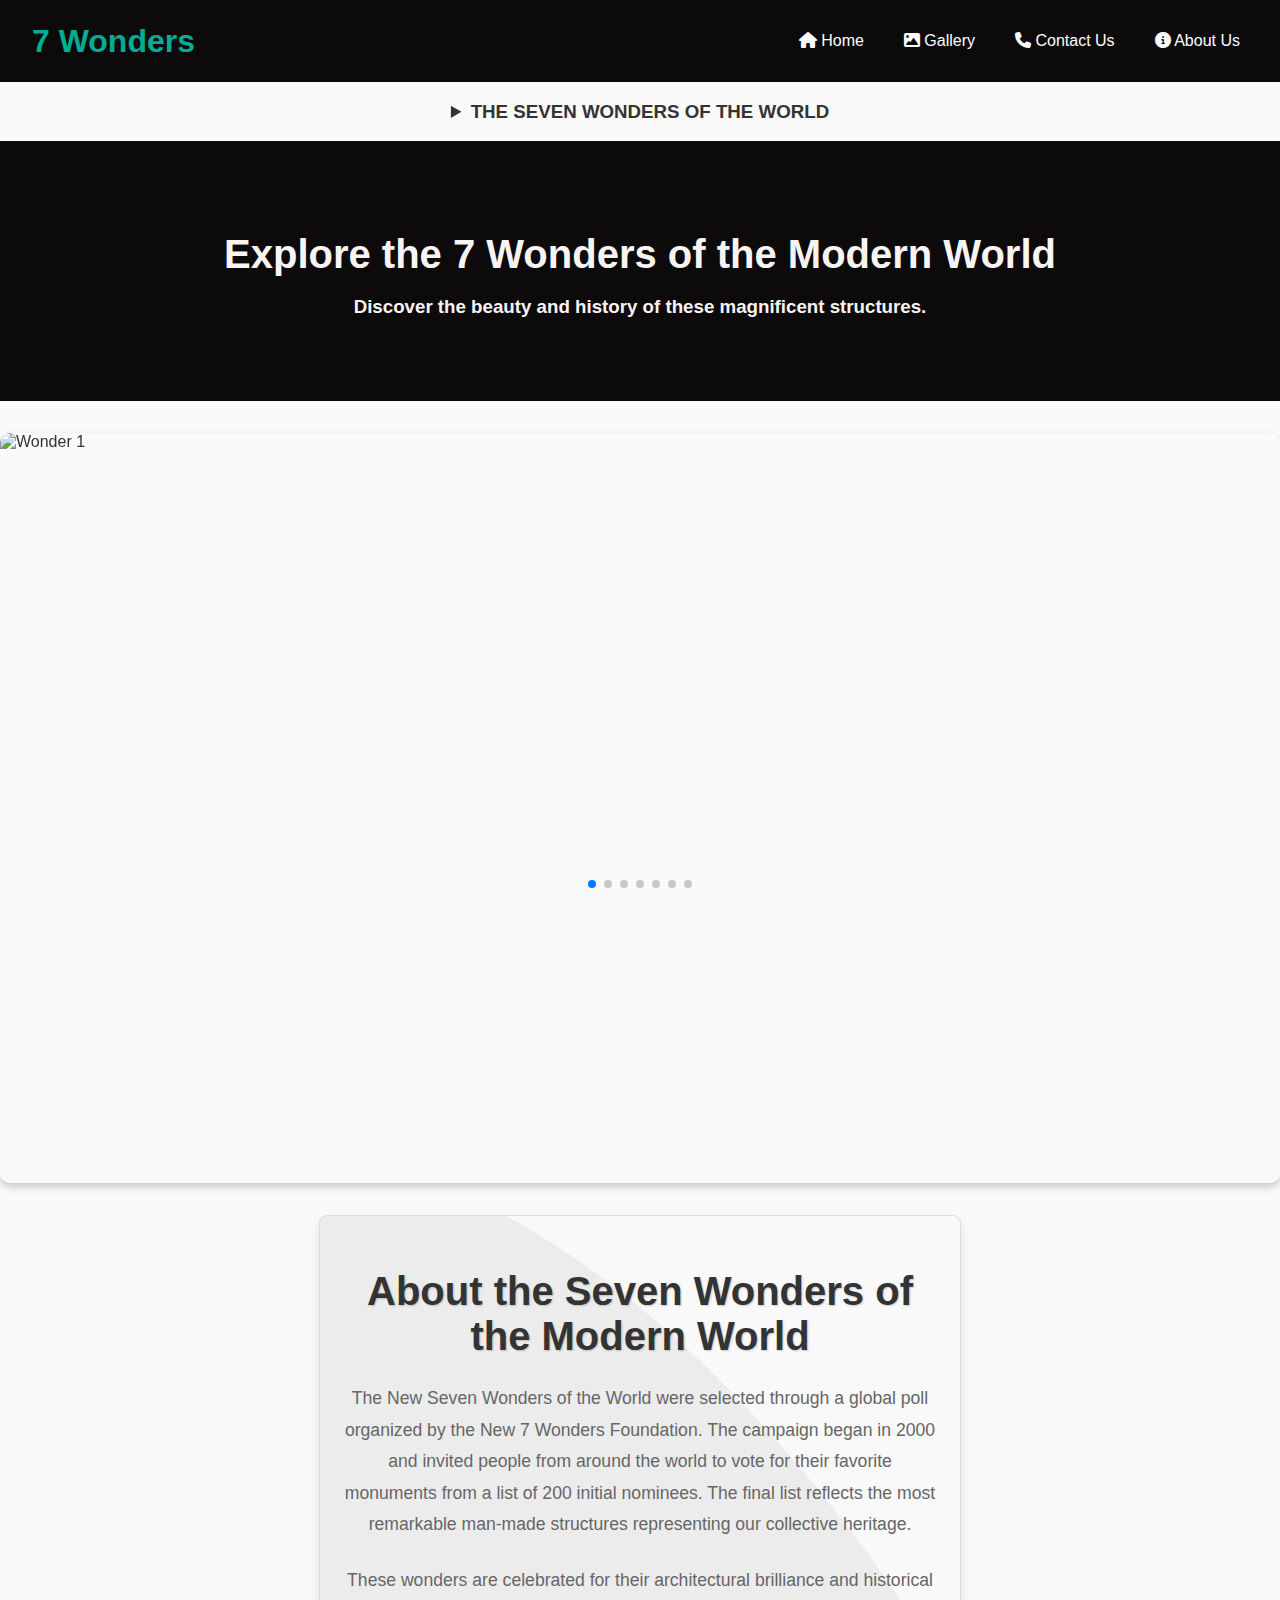
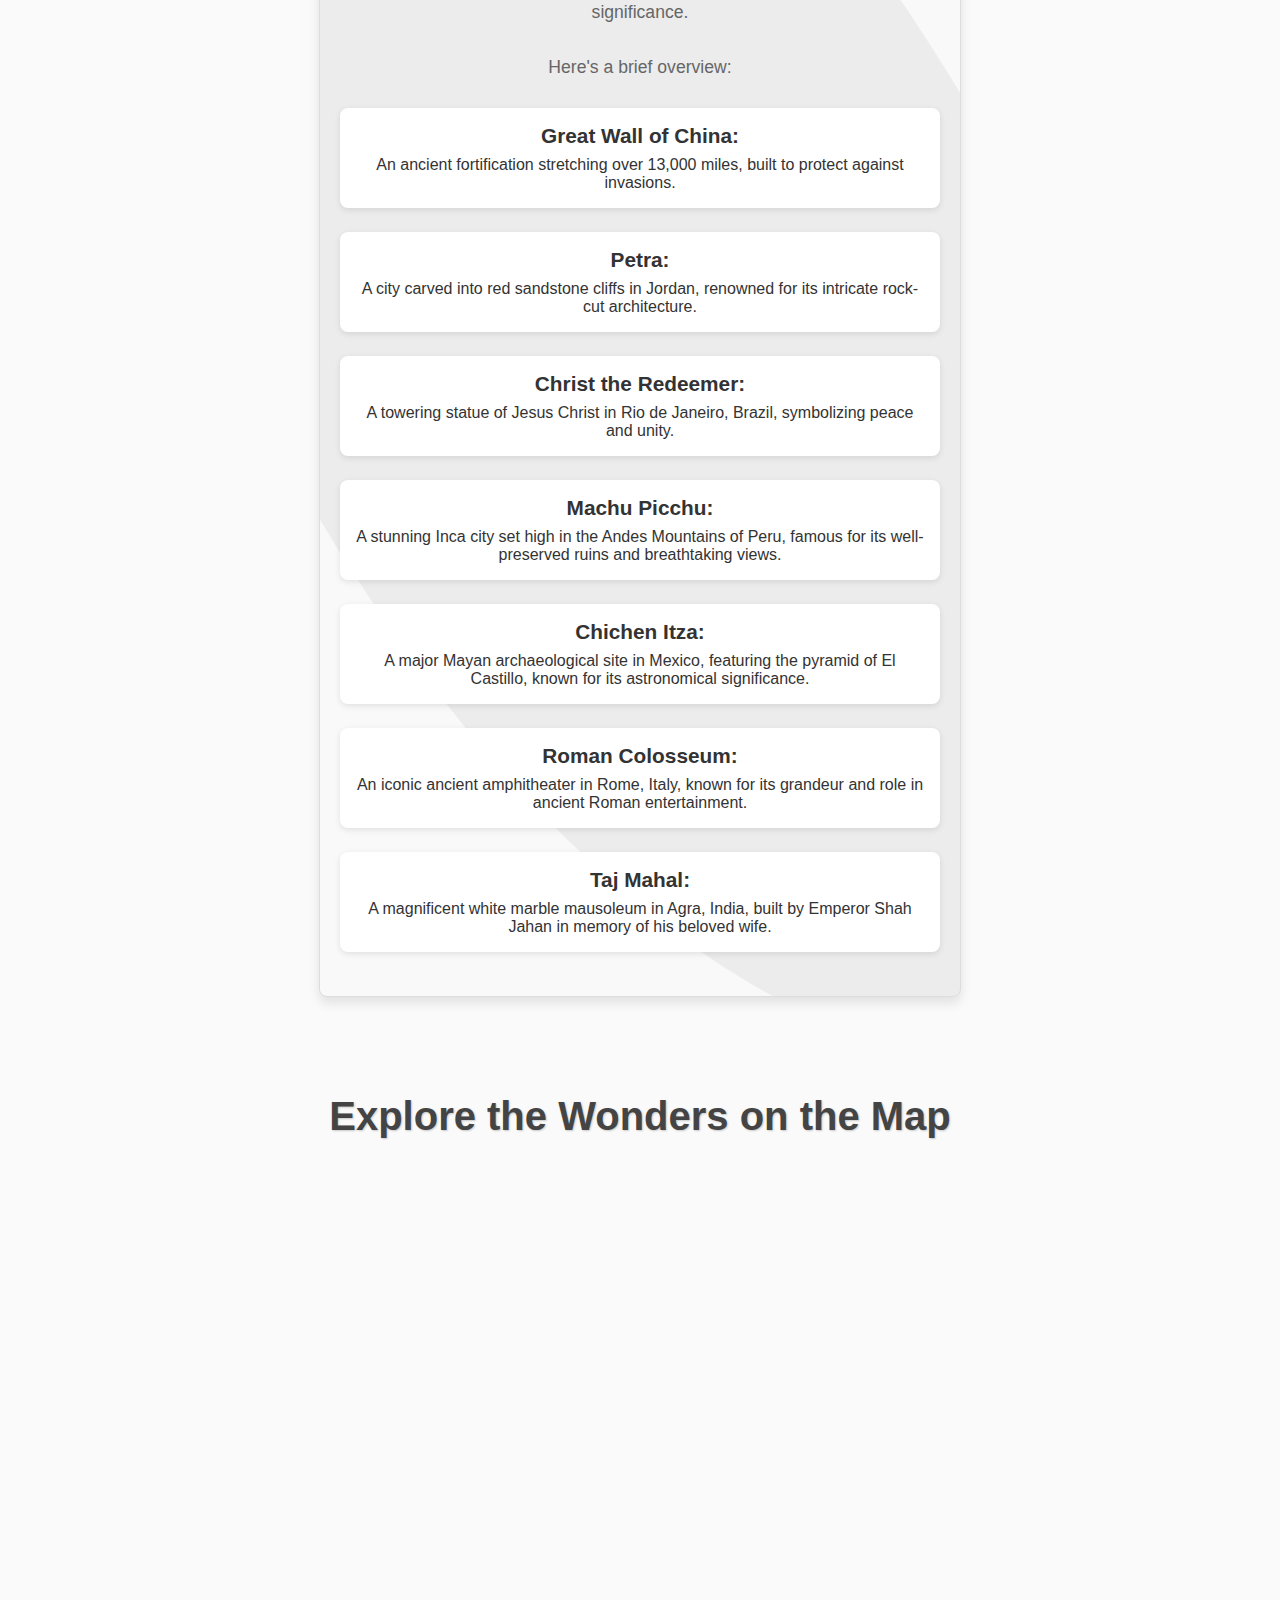
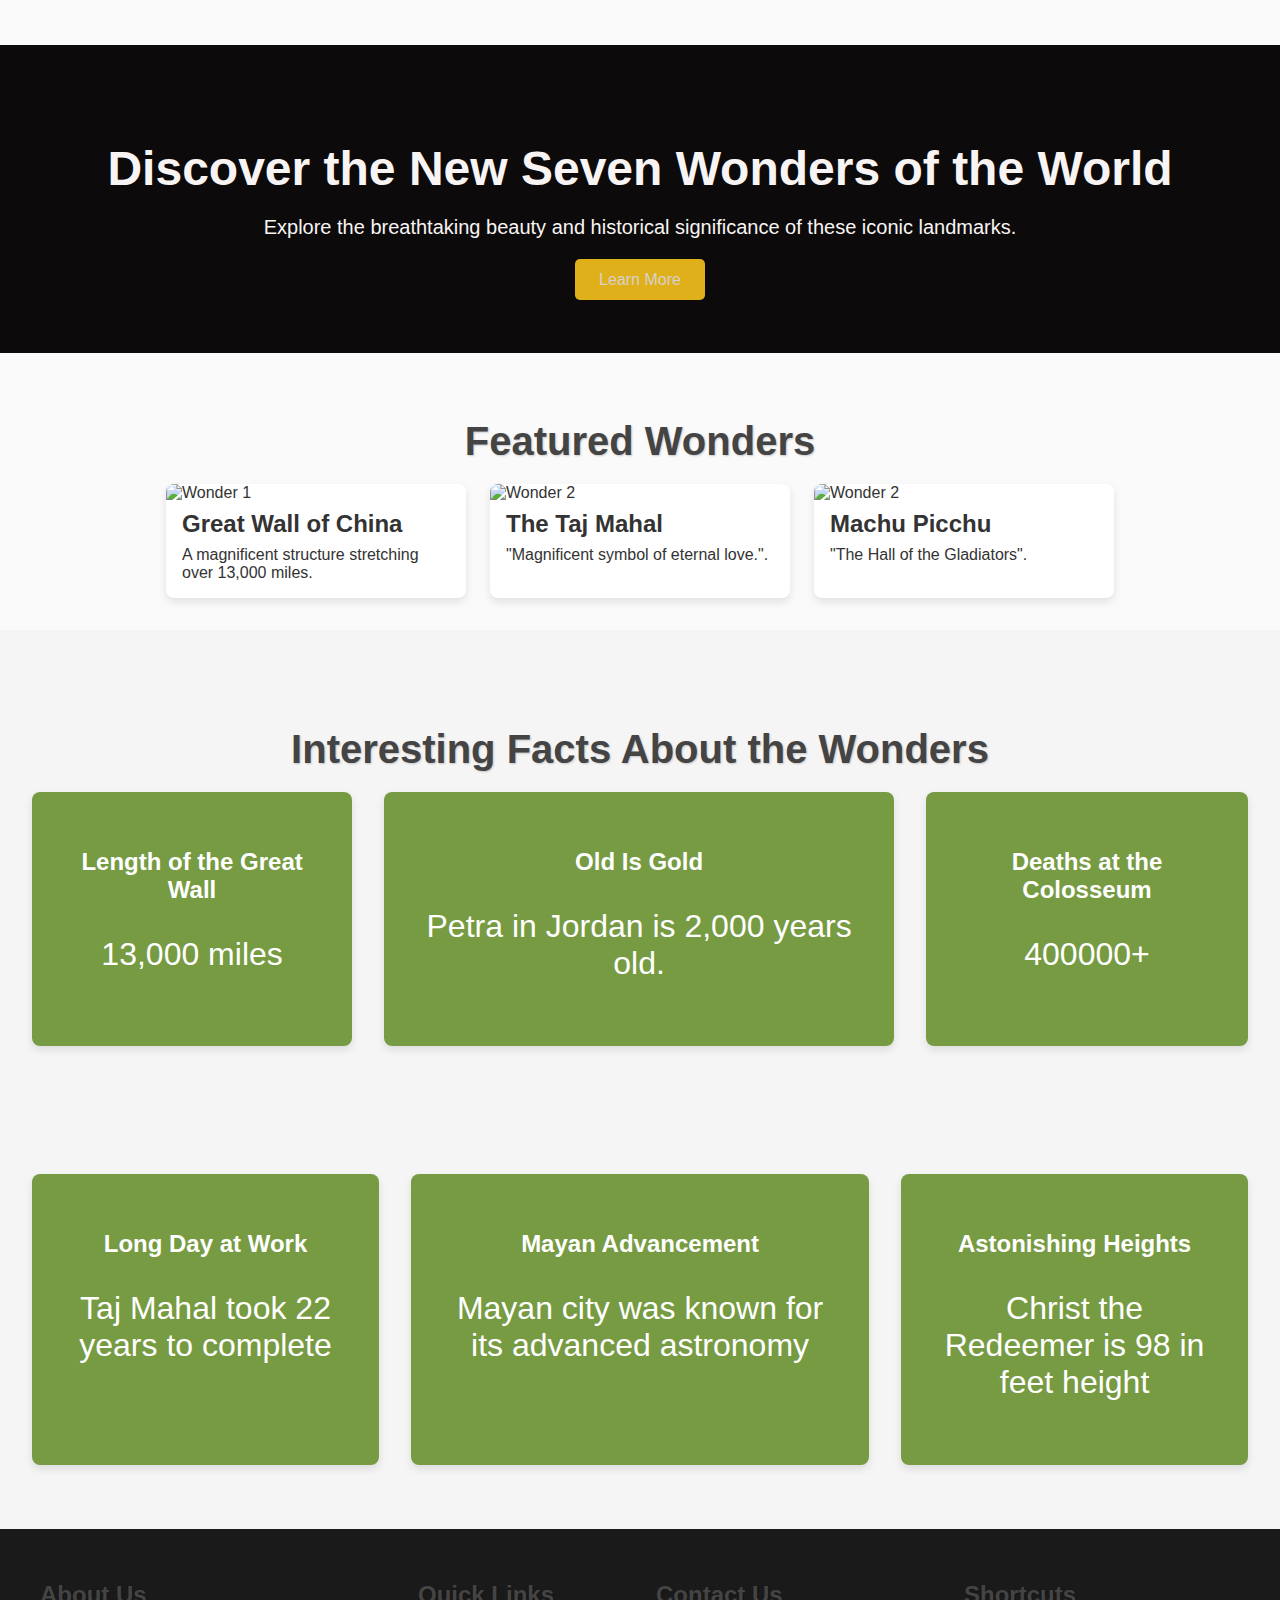
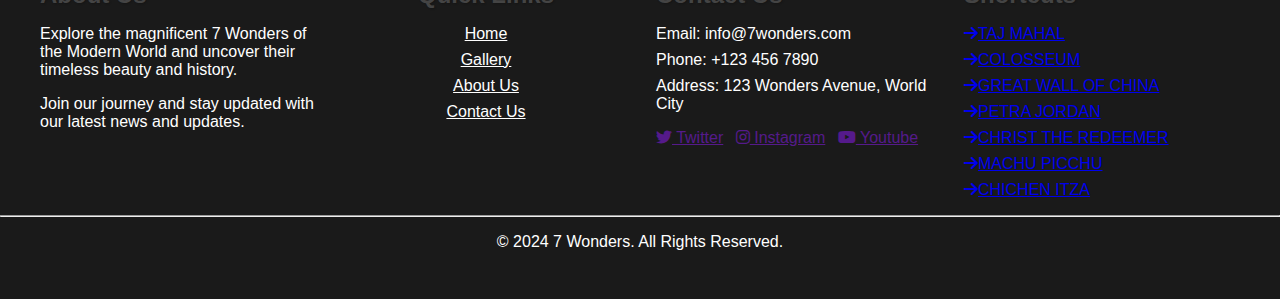
==== index.html @ 769752ef "added index.html" ====
<!DOCTYPE html>
<html lang="en">
<head>
    <meta charset="UTF-8">
    <meta name="viewport" content="width=device-width, initial-scale=1.0">
    <title>7 Wonders of the Modern World</title>
    <link rel="stylesheet" href="Style.css">
    <link rel="stylesheet" href="https://cdnjs.cloudflare.com/ajax/libs/font-awesome/6.1.1/css/all.min.css">
    <link rel="stylesheet" href="https://unpkg.com/swiper/swiper-bundle.min.css">
</head>

<body>
<main>
    <nav class="navbar">
        <div class="logo">7 Wonders</div>
        <ul class="nav-links">
            <li><a href="index.html"><i class="fa-solid fa-house"></i> Home</a></li>
            <li><a href="Gallery.html"><i class="fa-solid fa-image"></i> Gallery</a></li>
            <li><a href="Contact Us.html"><i class="fa-solid fa-phone"></i> Contact Us</a></li>
            <li><a href="About Us.html"><i class="fa-solid fa-circle-info"></i> About Us</a></li>
        </ul>
    </nav>
    <center> <b><h3><details>
        <summary>
            THE SEVEN WONDERS OF THE WORLD
        </summary>
        <p> <a href="taj.html"><i class="fa-solid fa-arrow-right"></i>TAJ MAHAL</a></p>
        <p> <a href="colosseum.html"><i class="fa-solid fa-arrow-right"></i>COLOSSEUM</a></p>
        <p> <a href="gwc.html"><i class="fa-solid fa-arrow-right"></i>GREAT WALL OF CHINA</a></p>
        <p> <a href="petra.html"><i class="fa-solid fa-arrow-right"></i>PETRA JORDAN</a></p>
        <p> <a href="christ.html"><i class="fa-solid fa-arrow-right"></i>CHRIST THE REDEEMER</a></p>
        <p> <a href="machupicchu.html"><i class="fa-solid fa-arrow-right"></i>MACHU PICCHU</a></p>
        <p> <a href="chichen itza.html"><i class="fa-solid fa-arrow-right"></i>CHICHEN ITZA</a></p>
    </center></b></h3></details>
    
    <section class="hero">
        <h1>Explore the 7 Wonders of the Modern World</h1>
        <h3>Discover the beauty and history of these magnificent structures.</h3>
    </section>
    

    <section class="swiper-container">
        <div class="swiper-wrapper">
            <div class="swiper-slide"><img src="Images/Taj-Mahal 1.jpeg" alt="Wonder 1"></div>
            <div class="swiper-slide"><img src="Images/Great Wall of China 1.jpg" alt="Wonder 2"></div>
            <div class="swiper-slide"><img src="Images/Colosseum 1.jpg" alt="Wonder 3"></div>
            <div class="swiper-slide"><img src="Images/Chichen Itza 1.jpg" alt="Wonder 4"></div>
            <div class="swiper-slide"><img src="Images/Macchu picchu 1.jpg" alt="Wonder 5"></div>
            <div class="swiper-slide"><img src="Images/Christ the Redeemer 1.jpeg" alt="Wonder 6"></div>
            <div class="swiper-slide"><img src="Images/Petra 1.jpg" alt="Wonder 7"></div>
        </div>

        <div class="swiper-pagination"></div>
    </section>
    </main>
    <section class="info-box">
        <h2>About the Seven Wonders of the Modern World</h2>
        <p>The New Seven Wonders of the World were selected through a global poll organized by the New 7 Wonders Foundation. The campaign began in 2000 and invited people from around the world to vote for their favorite monuments from a list of 200 initial nominees. The final list reflects the most remarkable man-made structures representing our collective heritage.</p>
        <p>These wonders are celebrated for their architectural brilliance and historical significance. </p>
        <p>Here's a brief overview:</p>
        <ul>

            <li><strong>Great Wall of China:</strong> An ancient fortification stretching over 13,000 miles, built to protect against invasions.</li>
            <li><strong>Petra:</strong> A city carved into red sandstone cliffs in Jordan, renowned for its intricate rock-cut architecture.</li>
            <li><strong>Christ the Redeemer:</strong> A towering statue of Jesus Christ in Rio de Janeiro, Brazil, symbolizing peace and unity.</li>
            <li><strong>Machu Picchu:</strong> A stunning Inca city set high in the Andes Mountains of Peru, famous for its well-preserved ruins and breathtaking views.</li>
            <li><strong>Chichen Itza:</strong> A major Mayan archaeological site in Mexico, featuring the pyramid of El Castillo, known for its astronomical significance.</li>
            <li><strong>Roman Colosseum:</strong> An iconic ancient amphitheater in Rome, Italy, known for its grandeur and role in ancient Roman entertainment.</li>
            <li><strong>Taj Mahal:</strong> A magnificent white marble mausoleum in Agra, India, built by Emperor Shah Jahan in memory of his beloved wife.</li>
        </ul>
    </section>

    <section class="map">
        <h2>Explore the Wonders on the Map</h2>
        <iframe src="https://www.google.com/maps/embed?pb=!1m18!1m12!1m3!1d3450.3915498475784!2d78.04206661442389!3d27.175015882821375!2m3!1f0!2f0!3f0!3m2!1i1024!2i768!4f13.1!3m3!1m2!1s0x397475f5d7491cdd%3A0x13c7b9b3e0c7a65e!2sTaj%20Mahal!5e0!3m2!1sen!2sus!4v1629801812461!5m2!1sen!2sus" width="100%" height="450" style="border:0;" allowfullscreen=" width="100%" height="450" style="border:0;" allowfullscreen="" loading="lazy"></iframe>
    </section>
    
    <section class="hero">
        <div class="hero-content">
            <h1>Discover the New Seven Wonders of the World</h1>
            <p>Explore the breathtaking beauty and historical significance of these iconic landmarks.</p>
            <a href="https://www.britannica.com/list/new-seven-wonders-of-the-world" class="btn-primary">Learn More</a>
        </div>
    </section>    
    
    <section class="featured">
        <h2>Featured Wonders</h2>
        <div class="featured-container">
            <div class="featured-item">
                <img src="Images/Great Wall of China 1.jpg" alt="Wonder 1">
                <h3>Great Wall of China</h3>
                <p>A magnificent structure stretching over 13,000 miles.</p>
            </div>

            <div class="featured-item">
                <img src="Images/Taj-Mahal 1.jpeg" alt="Wonder 2">
                <h3>The Taj Mahal</h3>
                <p>"Magnificent symbol of eternal love.".</p>
            </div>

            <div class="featured-item">
                <img src="Images/Colosseum 2.jpg" alt="Wonder 2">
                <h3>Machu Picchu</h3>
                <p>"The Hall of the Gladiators".</p>
            </div>
        </div>
    </section>

    <section class="infographic">
        <h2>Interesting Facts About the Wonders</h2>
        <div class="infographic-content">
            <div class="stat">
                <h3>Length of the Great Wall</h3>
                <p>13,000 miles</p>
            </div>

            <div class="infographic-content">
                <div class="stat">
                    <h3>Old Is Gold</h3>
                    <p>Petra in Jordan is  2,000 years old.</p>
                </div>
            <div class="infographic-content">
                <div class="stat">
                    <h3>Deaths at the Colosseum</h3>
                    <p>400000+ </p>
                </div>      
            </div>
    </section>
    <section class="infographic">
    <div class="infographic-content">
        <div class="infographic-content">
            <div class="stat">
                <h3>Long Day at Work </h3>
                <p>Taj Mahal took 22 years to complete</p>
            </div>

            <div class="stat">
                <h3>Mayan Advancement</h3>
                <p>Mayan city was known for its advanced astronomy</p>
            </div>

            <div class="infographic-content">
                <div class="stat">
                    <h3>Astonishing Heights</h3>
                    <p> Christ the Redeemer is 98 in feet height </p>
                </div>
            </div>
    </section>

    <footer>
        <div class="footer-container">
            <div class="footer-about">
                <h2>About Us</h2>
                <p>Explore the magnificent 7 Wonders of the Modern World and uncover their timeless beauty and history.</p>
                <p>Join our journey and stay updated with our latest news and updates.</p>
            </div>
    
            <div class="footer-links">
                <h2 style="text-align: center;">Quick Links</h2> 
                <ul>
                    <center>
                    <li><a href="index.html">Home</a></li>
                    <li><a href="Gallery.html">Gallery</a></li>
                    <li><a href="About Us.html">About Us</a></li>
                    <li><a href="Contact Us.html">Contact Us</a></li>
                </center>

                </ul>
            </div>
    
            <div class="footer-contact">
                <h2>Contact Us</h2>
                <p>Email: info@7wonders.com</p>
                <p>Phone: +123 456 7890</p>
                <p>Address: 123 Wonders Avenue, World City</p>
                <div class="social-icons">
                    <a href=""><i class="fa-brands fa-twitter"></i> Twitter</a>
                    <a href=""><i class="fa-brands fa-instagram"></i> Instagram</a>
                    <a href=""><i class="fa-brands fa-youtube"></i> Youtube</a>
                </div>
            </div>
    
            
            <div class="footer-newsletter">
                <h2>Shortcuts</h2>
                <p> <a href="taj.html"><i class="fa-solid fa-arrow-right"></i>TAJ MAHAL</a></p>
                <p> <a href="colosseum.html"><i class="fa-solid fa-arrow-right"></i>COLOSSEUM</a></p>
                <p> <a href="gwc.html"><i class="fa-solid fa-arrow-right"></i>GREAT WALL OF CHINA</a></p>
                <p> <a href="petra.html"><i class="fa-solid fa-arrow-right"></i>PETRA JORDAN</a></p>
                <p> <a href="christ.html"><i class="fa-solid fa-arrow-right"></i>CHRIST THE REDEEMER</a></p>
                <p> <a href="machupicchu.html"><i class="fa-solid fa-arrow-right"></i>MACHU PICCHU</a></p>
                <p> <a href="chichen itza.html"><i class="fa-solid fa-arrow-right"></i>CHICHEN ITZA</a></p>
            </div>
        </div><hr>
    
        <div class="footer-bottom">
        <p style="text-align: center;">&copy; 2024 7 Wonders. All Rights Reserved.</p>
        </div>
    </footer>

    <script src="https://unpkg.com/swiper/swiper-bundle.min.js"></script>
    <script>
        var swiper = new Swiper('.swiper-container', {
            pagination: {
                el: '.swiper-pagination',
                clickable: true,
            },
            loop: true,
            autoplay: {
                delay: 3000,
                disableOnInteraction: false,
            },
            effect: 'fade',
            fadeEffect: {
                crossFade: true,
            },
        });
    </script>
</body>
</html>
---- Style.css ----
body, html {
    margin: 0;
    padding: 0;
    font-family: 'Arial', sans-serif;
    box-sizing: border-box;
    background-color: #f4f4f4;
}

header {
    width: 100%;
    background-color: #1a1a1a;
    color: #fff;
    box-shadow: 0 2px 5px rgba(0, 0, 0, 0.2);
}

.navbar {
    background-color: #0C0A0A;
    display: flex;
    justify-content: space-between;
    align-items: center;
    padding: 1rem 2rem;
    transition: background-color 0.3s ease;
}

.logo {
    color: rgb(3, 173, 147);
    font-size: 2rem;
    font-weight: bold;
    animation: slideInLeft 1s ease-out;
}

@keyframes slideInLeft {
    from {
        opacity: 0;
        transform: translateX(-100%);
    }
    to {
        opacity: 1;
        transform: translateX(0);
    }
}

.nav-links {
    list-style: none;
    display: flex;
}

.nav-links li {
    margin-left: 1.5rem;
    position: relative;
}

.nav-links a {
    color: white;
    text-decoration: none;
    font-size: 1rem;
    padding: 0.5rem;
    transition: color 0.3s, background-color 0.3s;
}

.nav-links a:hover {
    color: #1a1a1a;
    background-color: #ff9800;
    border-radius: 5px;
}

.hero {
    text-align: center;
    padding: 4rem 2rem;
    background-color: #000000;
    color: #fff;
    animation: fadeIn 2s ease-in;
}

@keyframes fadeIn {
    from {
        opacity: 0;
    }
    to {
        opacity: 1;
    }
}

.hero h1 {
    font-size: 2.5rem;
    margin-bottom: 1rem;
}

.hero p {
    font-size: 1.2rem;
}

.swiper-container {
    width: 100%;
    height: 500px;
    margin: 2rem 0;
    border-radius: 10px;
    overflow: hidden;
    box-shadow: 0 4px 8px rgba(0, 0, 0, 0.2);
}

.swiper-slide {
    display: flex;
    align-items: center;
    justify-content: center;
}

.swiper-slide img {
    width: 100%;
    height: auto;
    object-fit: cover;
}

.swiper-pagination-bullet-active {
    background: #ff9800;
}
.swiper-container {
    width: 100%;
    height: 750px; /* Set the desired height for the slider */
    margin: 2rem 0;
    border-radius: 10px;
    overflow: hidden;
    box-shadow: 0 4px 8px rgba(0, 0, 0, 0.2);
}

.swiper-slide {
    display: flex;
    align-items: center;
    justify-content: center;
    position: relative;
    width: 100%;
    height: 100%;
}

.swiper-slide img {
    width: 100%;
    height: 100%;
    object-fit: cover; /* Ensures the image covers the container without distortion */
}
/* Footer Styling */
footer {
    background-color: #1a1a1a;
    color: #fff;
    padding: 2rem 0;
    position: relative;
    overflow: hidden;
}

.footer-container {
    display: grid;
    grid-template-columns: repeat(auto-fit, minmax(250px, 1fr));
    gap: 2rem;
    max-width: 1200px;
    margin: 0 auto;
    padding: 0 1rem;
}

.footer-container div {
    position: relative;
}

.footer-about,
.footer-links,
.footer-contact,
.footer-newsletter {
    animation: fadeInUp 1s ease-in-out;
}

@keyframes fadeInUp {
    from {
        opacity: 0;
        transform: translateY(20px);
    }
    to {
        opacity: 1;
        transform: translateY(0);
    }
}

.footer-about h2,
.footer-links h2,
.footer-contact h2,
.footer-newsletter h2 {
    font-size: 1.5rem;
    margin-bottom: 1rem;
}

.footer-links ul {
    list-style: none;
    padding: 0;
}

.footer-links ul li {
    margin: 0.5rem 0;
}

.footer-links ul li a {
    color: #fff;
    transition: color 0.3s;
}

.footer-links ul li a:hover {
    color: #ff9800;
}

.footer-contact p,
.footer-newsletter p {
    margin: 0.5rem 0;
}

.social-icons {
    margin-top: 1rem;
}

.social-icons a {
    display: inline-block;
    margin-right: 0.5rem;
    transition: transform 0.3s;
}

.social-icons a img {
    width: 24px;
    height: 24px;
}
.info-box {
    background: linear-gradient(135deg, #ffffff, #f0f0f0);
    border: 1px solid #ddd;
    border-radius: 12px;
    padding: 2rem;
    margin: 2rem auto;
    max-width: 1200px;
    box-shadow: 0 6px 12px rgba(0, 0, 0, 0.1);
    position: relative;
    overflow: hidden;
    text-align: center;
}

.info-box::before {
    content: '';
    position: absolute;
    top: -10%;
    left: -10%;
    width: 120%;
    height: 120%;
    background: rgba(0, 0, 0, 0.05);
    border-radius: 50%;
    z-index: 0;
    transform: rotate(-30deg);
}

.info-box h2 {
    font-size: 2.5rem;
    color: #333;
    margin-bottom: 1.5rem;
    position: relative;
    z-index: 1;
}

.info-box p {
    font-size: 1.1rem;
    line-height: 1.8;
    color: #666;
    margin-bottom: 1.5rem;
    position: relative;
    z-index: 1;
}

.info-box ul {
    list-style-type: none;
    padding: 0;
    margin: 0;
    position: relative;
    z-index: 1;
}

.info-box ul li {
    margin-bottom: 1.5rem;
    background: #fff;
    padding: 1rem;
    border-radius: 8px;
    box-shadow: 0 2px 6px rgba(0, 0, 0, 0.1);
    transition: transform 0.3s, box-shadow 0.3s;
}

.info-box ul li:hover {
    transform: translateY(-5px);
    box-shadow: 0 4px 8px rgba(0, 0, 0, 0.2);
}

.info-box ul li strong {
    display: block;
    font-size: 1.3rem;
    color: #333;
    margin-bottom: 0.5rem;
}

.hero {
    background: url('https://example.com/hero-background.jpg') no-repeat center center/cover;
    background-color: #0c0a0a;
    color: #f8f4f4;
    padding: 4rem 2rem;
    text-align: center;
}

.hero-content h1 {
    font-size: 3rem;
    margin-bottom: 1rem;
}

.hero-content p {
    font-size: 1.25rem;
    margin-bottom: 2rem;
}

.btn-primary {
    background-color: #dfb019;
    color: #d6d0d0;
    padding: 0.75rem 1.5rem;
    text-decoration: none;
    border-radius: 5px;
    font-size: 1rem;
    transition: background-color 0.3s;
}

.btn-primary:hover {
    background-color: #7272f5;
}

.featured {
    padding: 2rem;
    text-align: center;
}

.featured-container {
    display: flex;
    flex-wrap: wrap;
    gap: 1.5rem;
    justify-content: center;
}

.featured-item {
    background: #fff;
    border-radius: 8px;
    box-shadow: 0 4px 8px rgba(0, 0, 0, 0.1);
    overflow: hidden;
    width: 300px;
    text-align: left;
}

.featured-item img {
    width: 100%;
    height: auto;
}

.featured-item h3 {
    font-size: 1.5rem;
    margin: 0.5rem 1rem;
}

.featured-item p {
    margin: 0 1rem 1rem;
}

.map {
    padding: 2rem;
    text-align: center;
}

.map iframe {
    border: none;
}

.infographic {
    padding: 4rem 2rem;
    background-color: #f5f5f5;
    text-align: center;
}

.infographic-content {
    display: flex;
    justify-content: center;
    gap: 2rem;
}

.stat {
    background: #497a00ba;
    color: #fff;
    padding: 2rem;
    border-radius: 8px;
    box-shadow: 0 4px 8px rgba(0, 0, 0, 0.1);
}

.stat h3 {
    font-size: 1.5rem;
    margin-bottom: 1rem;
}

.stat p {
    font-size: 2rem;
}

.taj-facts {
    background: #ebe6e6;
    padding: 50px 0;
    text-align: center;
}

.taj-facts h1 {
    font-size: 3em;
    font-family: 'Courier New', Courier, monospace;
    margin-bottom: 20px;
}

.taj-facts p {
    font-size: 1.6em;
    font-family: 'Franklin Gothic Medium', 'Arial Narrow', Arial, sans-serif;
    margin-bottom: 40px;
}

.facts-grid {
    display: flex;
    flex-wrap: wrap;
    justify-content: space-around;
    gap: 6px;
    font-size: 19px;
    font-family: 'Times New Roman', Times, serif;
    color: #01080f;
    
}

.fact {
    background: #3f9dd3;
    border-radius: 90px;
    box-shadow: 50px 20px 20px rgba(0, 0, 0, 0.1);
    padding: 50px;
    width: 45%;
    max-width: 300px;
}

.fact h2 {
    font-size: 1.5em;
    margin-bottom: 10px;
}

.taj-history {
    background: #ebd8d8;
    padding: 50px 0;
    text-align: center;
}

.taj-history h2 {
    font-size: 3.4em;
    margin-bottom: 20px;
}

.taj-history p {
    font-size: 2em;
}

.taj-details {
    background: #fdfbfb;
    padding: 50px 0;
    text-align: center;
}

.taj-details h2 {
    font-size: 3.5em;
    margin-bottom: 20px;
}

.taj-details p {
    font-size: 2em;
}

@keyframes fadeInDown {
    from {
        opacity: 0;
        transform: translateY(-20px);
    }
    to {
        opacity: 1;
        transform: translateY(0);
    }
}

@keyframes fadeInUp {
    from {
        opacity: 0;
        transform: translateY(20px);
    }
    to {
        opacity: 1;
        transform: translateY(0);
    }
}

@keyframes fadeInLeft {
    from {
        opacity: 0;
        transform: translateX(-20px);
    }
    to {
        opacity: 1;
        transform: translateX(0);
    }
}

@keyframes fadeInRight {
    from {
        opacity: 0;
        transform: translateX(20px);
    }
    to {
        opacity: 1;
        transform: translateX(0);
    }
}

.animate__fadeInDown {
    animation: fadeInDown 2s ease-out;
}

.animate__fadeInUp {
    animation: fadeInUp 2s ease-out;
}

.animate__fadeInLeft {
    animation: fadeInLeft 2s ease-out;
}

.animate__fadeInRight {
    animation: fadeInRight 2s ease-out;
}

.animate__fadeIn {
    animation: fadeIn 2s ease-out;
}

body {
    font-family: 'Roboto', sans-serif;
    background: #fafafa;
    color: #333;
}

h2 {
    font-size: 2.5em;
    color: #444;
    margin-bottom: 20px;
    text-shadow: 1px 1px 2px rgba(0, 0, 0, 0.2);
}

img {
    transition: transform 0.3s ease, box-shadow 0.3s ease;
}

img:hover {
    transform: scale(1.05);
    box-shadow: 0 4px 8px rgba(0, 0, 0, 0.3);
}

.taj-info {
    background: #fff;
    padding: 50px 0;
    text-align: center;
}

.taj-info h2 {
    font-size: 2.5em;
    margin-bottom: 20px;
}

.info-content {
    display: flex;
    flex-direction: column;
    align-items: center;
    gap: 20px;
}

.info-box {
    background: #f9f9f9;
    border: 1px solid #ddd;
    border-radius: 8px;
    padding: 20px;
    width: 80%;
    max-width: 600px;
}

.info-box h3 {
    font-size: 1.8em;
    margin-bottom: 15px;
}

.did-you-know {
    background: #fff;
    padding: 50px 0;
    text-align: center;
}

.did-you-know h2 {
    font-size: 2.5em;
    margin-bottom: 30px;
}

.knowledge-boxes {
    display: flex;
    flex-wrap: wrap;
    gap: 20px;
    justify-content: center;
}

.knowledge-box {
    background: #f4f4f4;
    border: 1px solid #ddd;
    border-radius: 8px;
    padding: 20px;
    width: 300px;
}

.knowledge-box h3 {
    font-size: 1.5em;
    margin-bottom: 10px;
}

.knowledge-box p {
    font-size: 1.1em;
    line-height: 1.6;
}

.taj-important-details {
    background: #fff;
    padding: 5px ;
    text-align: center;
}

.taj-important-details h2 {
    font-size: 2.5em;
    margin-bottom: 30px;
}

.details-wrapper {
    display: flex;
    justify-content: space-between;
    align-items: center;
    flex-wrap: wrap; 
    gap: 10px; 
}

.details-box {
    background: #dbdada;
    border: 1px solid #fd0707;
    border-radius: 50px;
    padding: 40px;
    width: 100%;
    max-width: 600px;
    box-shadow: 0 4px 8px rgba(0,0,0,0.1);
    margin: 0 auto;
}

.detail-item {
    margin-bottom: 20px;
}

.detail-item h3 {
    font-size: 1.8em;
    margin-bottom: 10px;
}

.detail-item p {
    font-size: 1.1em;
    line-height: 1.6;
}

.image-side {
    flex: 1;
    max-width: 500px; 
    min-width: 300px; 
}

.image-side img {
    width: 100%;
    height: auto;
    border-radius: 8px; 
    box-shadow: 0 4px 8px rgba(0,0,0,0.1); 
}


.map-section {
    background: #fff; 
    padding: 50px 0;
    text-align: center;
}

.map-section h2 {
    font-size: 2.5em; 
    margin-bottom: 30px; 
}

.map-embed iframe {
    width: 100%;
    height: 450px; 
    border: none;
    border-radius: 8px;
    box-shadow: 0 4px 8px rgba(0,0,0,0.1); 
}


.map-section {
    background: #fff; 
    padding: 50px 0;
    text-align: center;
}

.map-section h2 {
    font-size: 2.5em;
    margin-bottom: 30px; 
}

.map-embed iframe {
    width: 100%;
    height: 450px;     border: none;
    border-radius: 8px; 
    box-shadow: 0 4px 8px rgba(0,0,0,0.1); 
    
}

.moving-text-section {
    background: #fc2929; 
    padding: 20px 0;
    overflow: hidden; 
    position: relative;
    width: 100%;
    height: 60px; 
}

.moving-text {
    position: absolute;
    white-space: nowrap; 
    animation: scroll-text 10s linear infinite; 
    font-size: 1.8em; 
}

@keyframes scroll-text {
    from {
        transform: translateX(100%); 
    }
    to {
        transform: translateX(-100%); 
    }
}

/* Tooltip Container */
.tooltip-container {
    position: relative; /* Needed for positioning the tooltip */
    display: inline-block; /* Allows the tooltip to appear next to the element */
    cursor: pointer; /* Changes cursor to pointer for better user experience */
}

/* Tooltip Text */
.tooltip-text {
    visibility: hidden; /* Hidden by default */
    width: 120px; /* Width of the tooltip */
    background-color: #c4a8a8; /* Background color of the tooltip */
    color: #eb0606; /* Text color */
    text-align: center; /* Center text */
    border-radius: 5px; /* Rounded corners */
    padding: 5px 0; /* Padding */
    position: absolute; /* Positioned relative to the container */
    z-index: 1; /* Ensure tooltip is on top */
    bottom: 125%; /* Position above the container */
    left: 50%; /* Center horizontally */
    margin-left: -60px; /* Offset the tooltip by half its width */
    opacity: 0; /* Hidden by default */
    transition: opacity 0.3s; /* Smooth fade-in effect */
}

/* Tooltip Arrow */
.tooltip-text::after {
    content: " "; /* Empty content */
    position: absolute; /* Position relative to the tooltip */
    top: 100%; /* Position below the tooltip */
    left: 50%; /* Center horizontally */
    margin-left: -5px; /* Offset horizontally */
    border-width: 5px; /* Arrow size */
    border-style: solid; 
    border-color: #bbf51d transparent transparent transparent; /* Arrow color */
}

.tooltip-container:hover .tooltip-text 
{
    visibility: visible;
    opacity: 1;
}
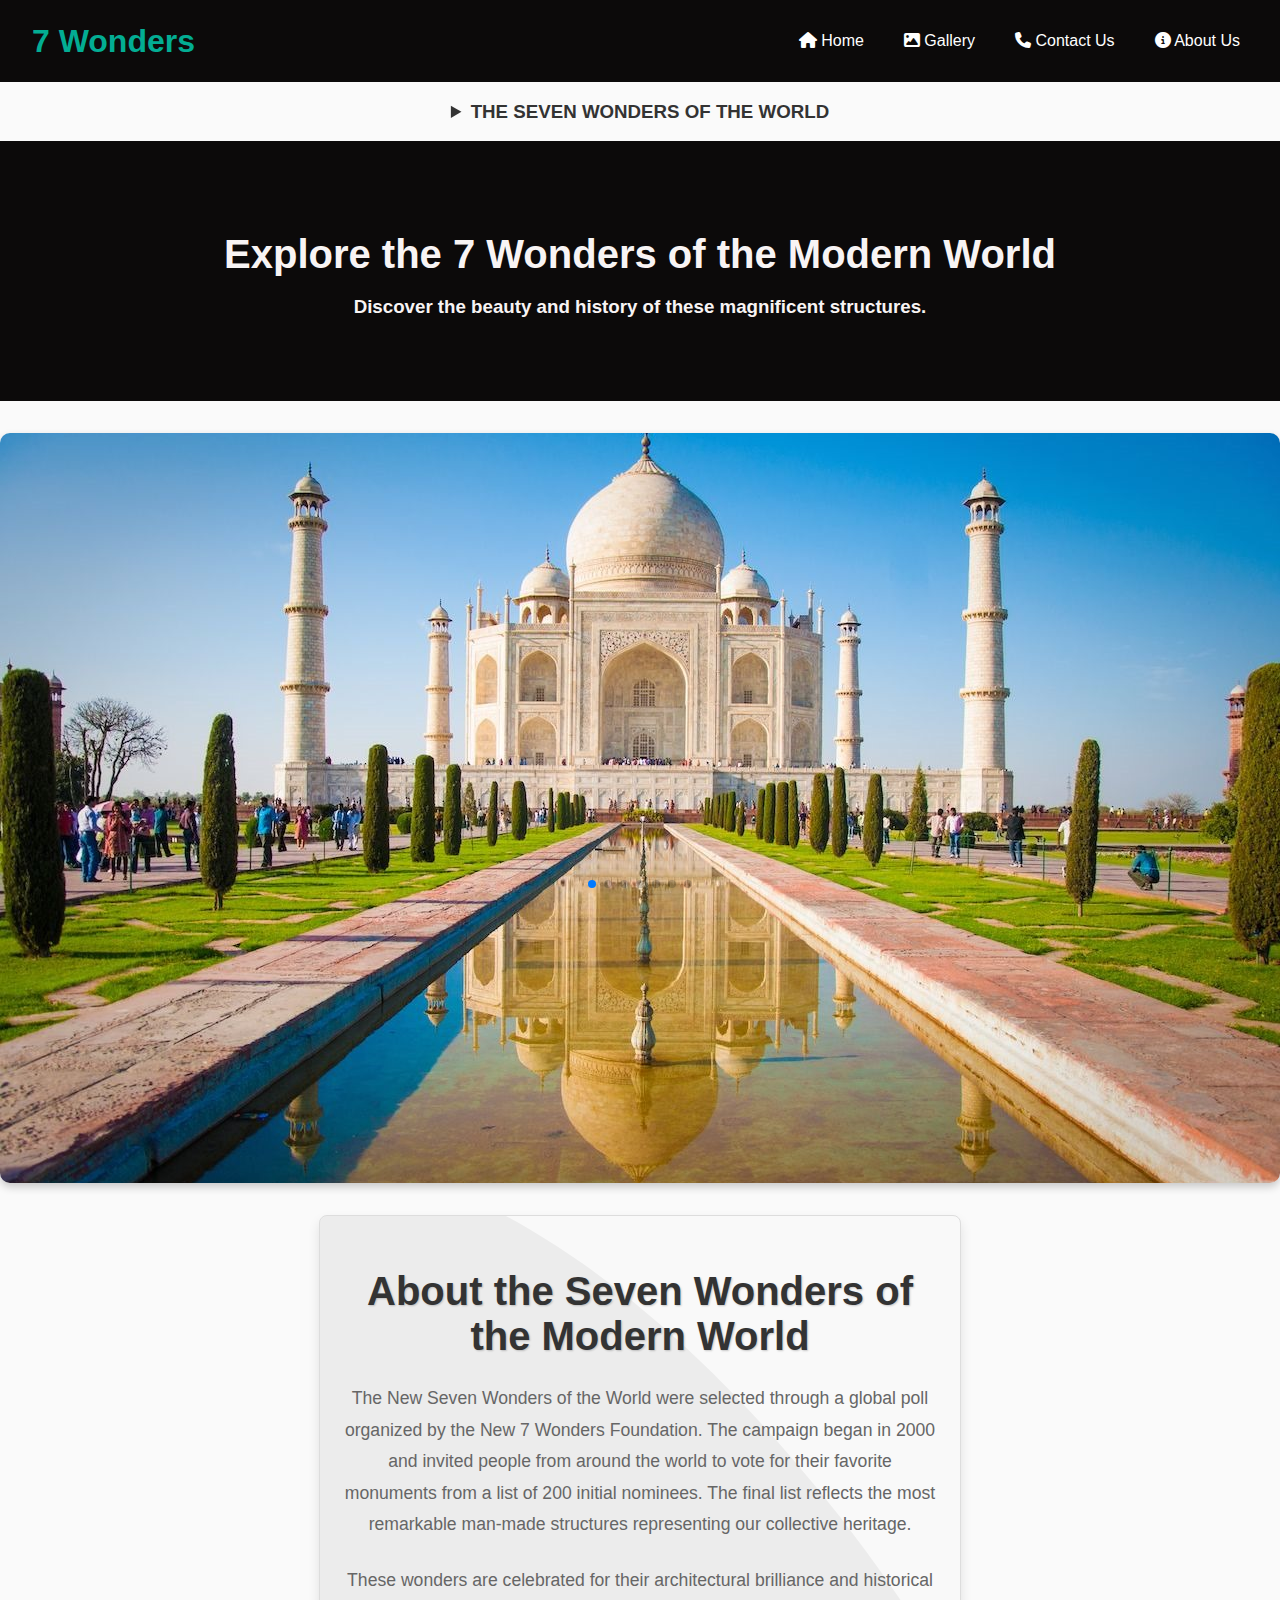
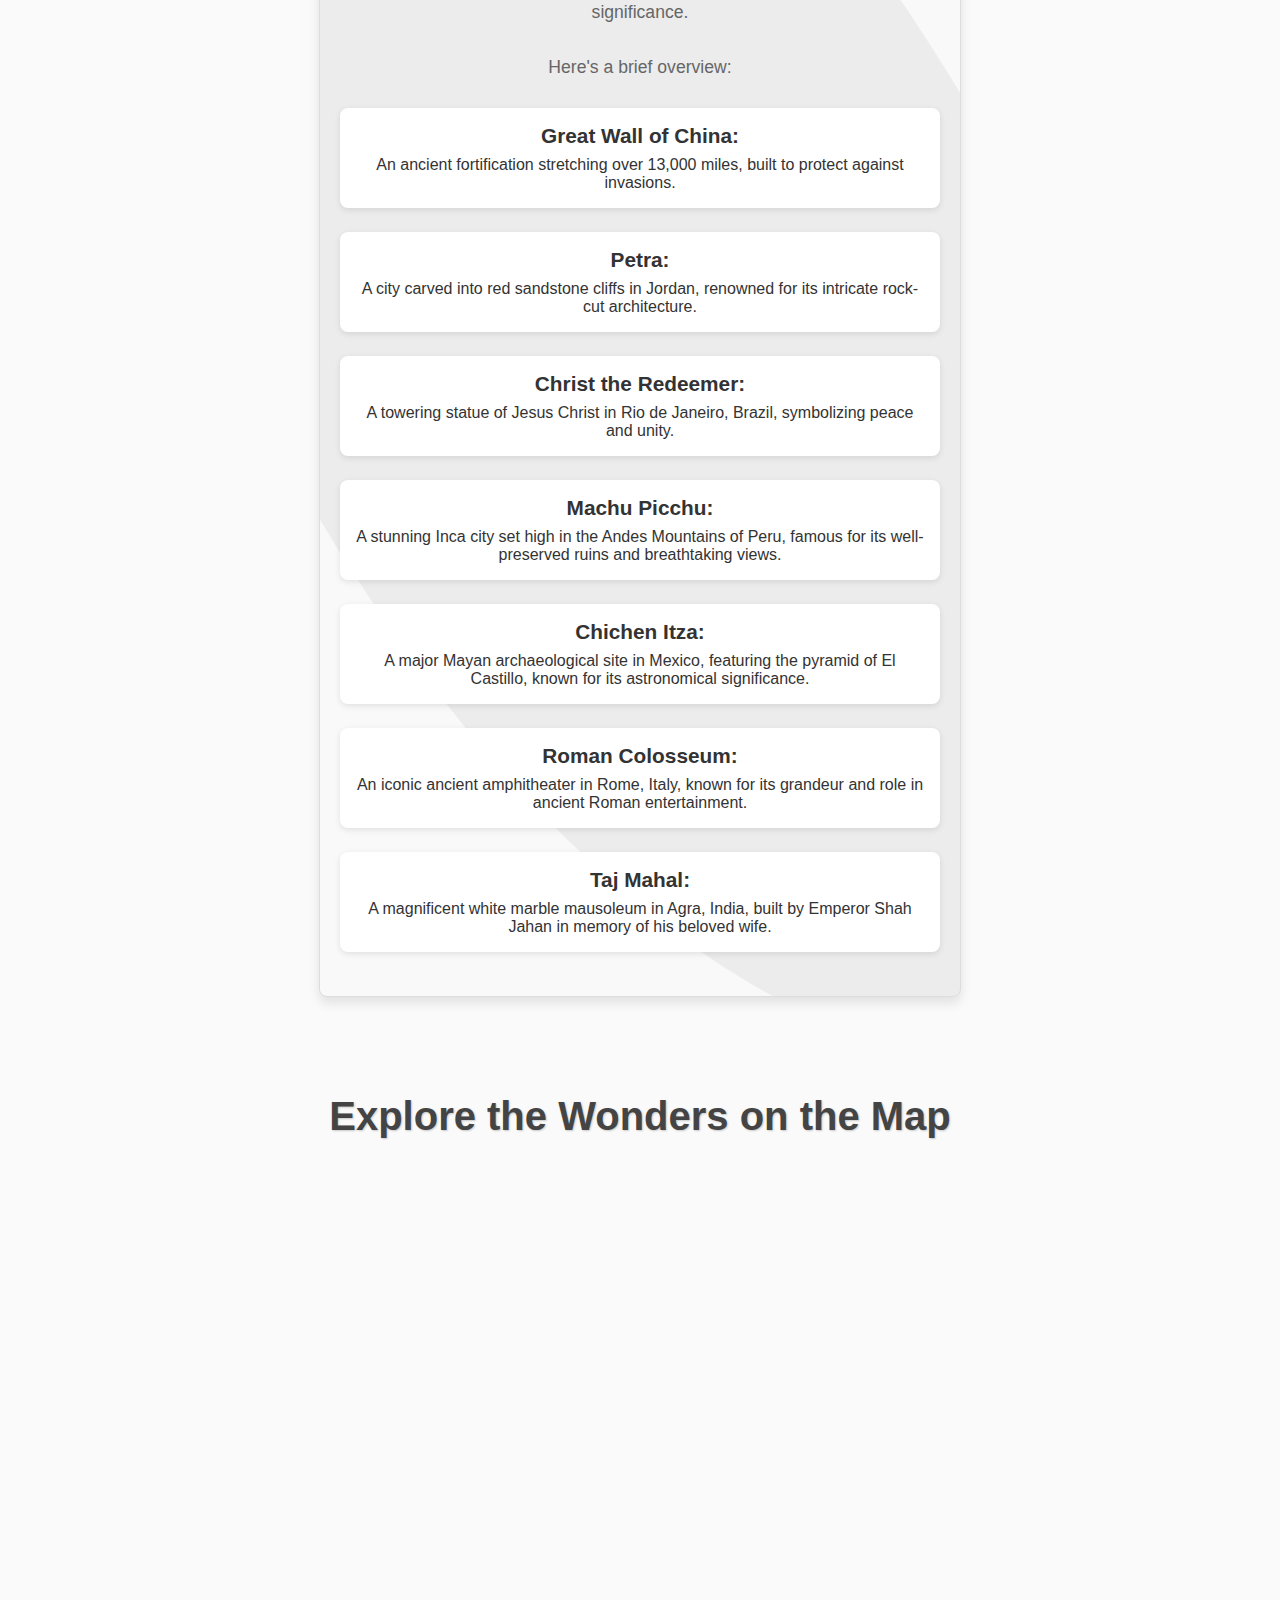
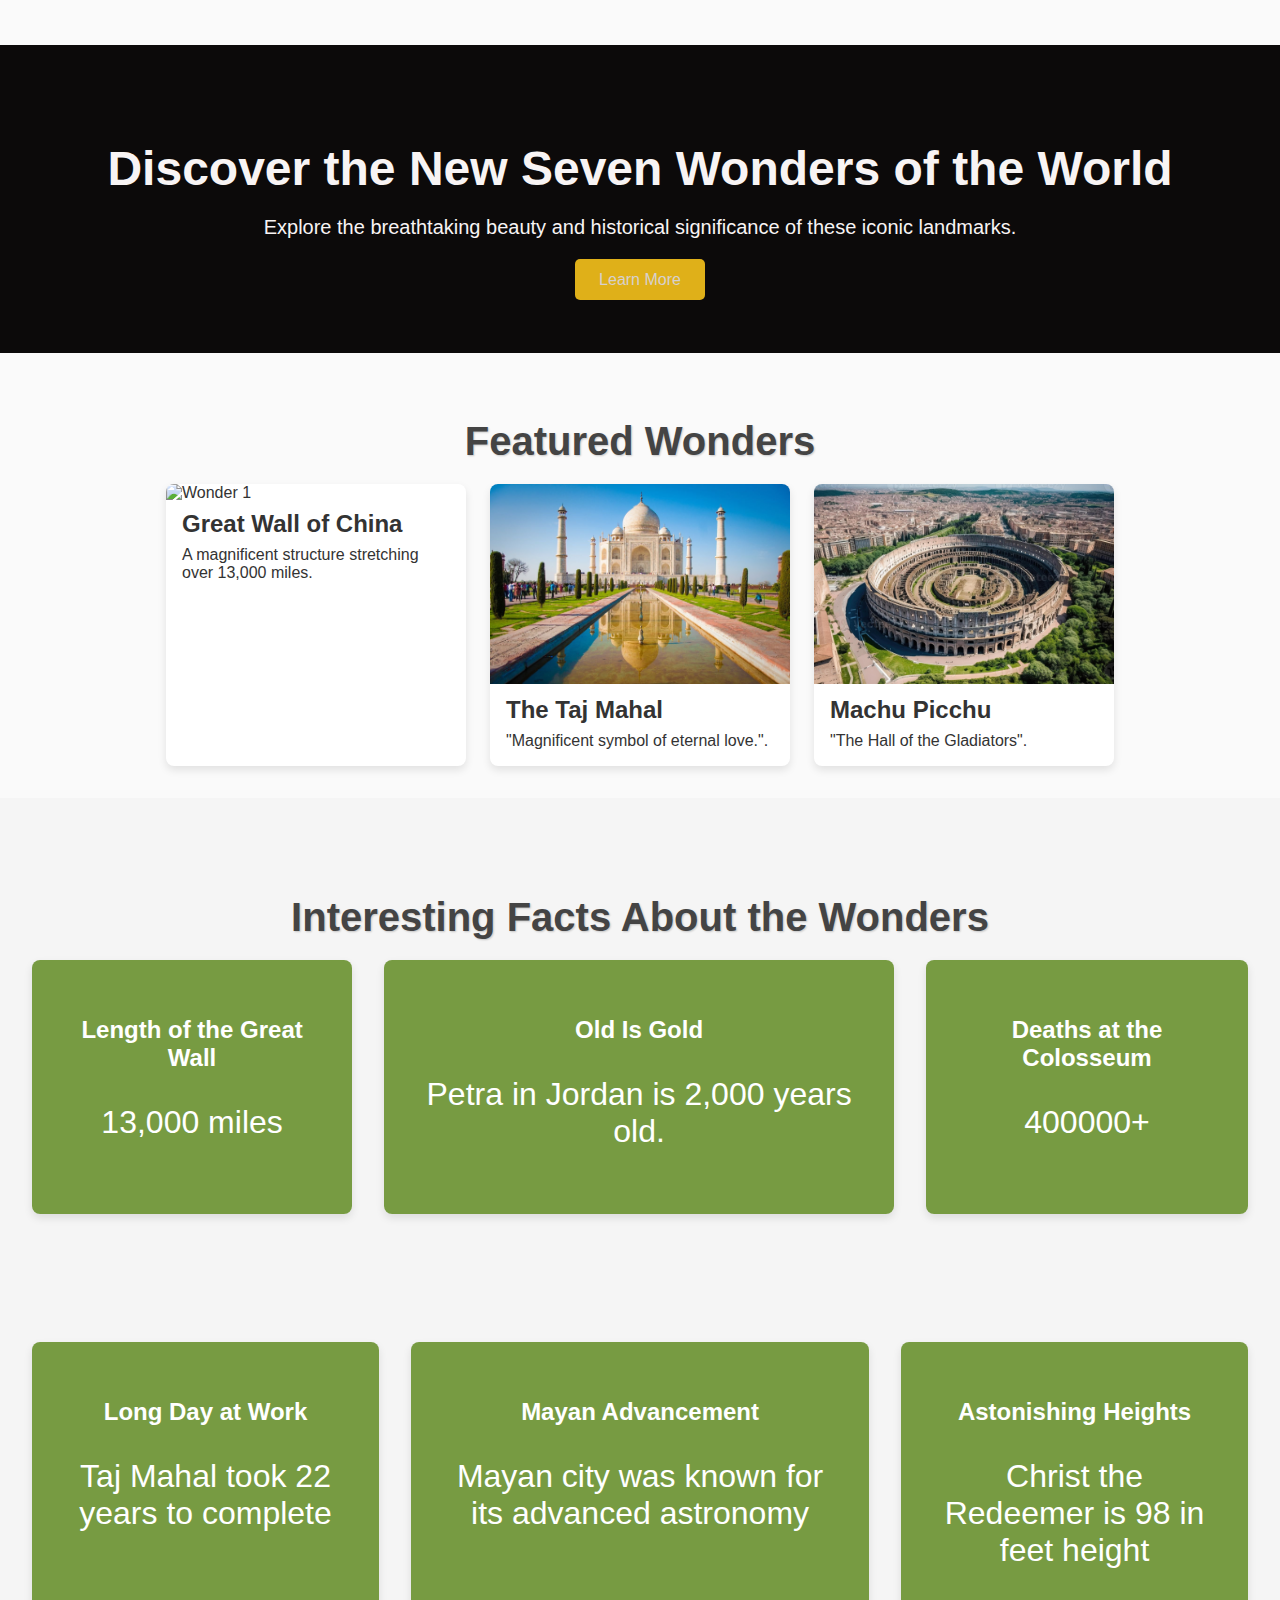
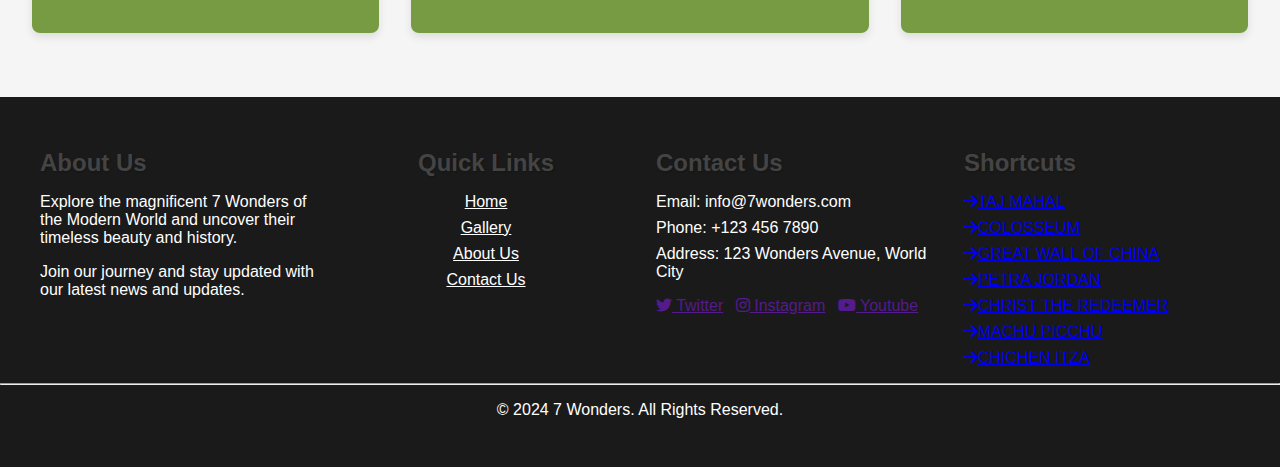
==== commit ae62bd57: "Update index.html" ====
--- a/index.html
+++ b/index.html
@@ -41,13 +41,13 @@
 
     <section class="swiper-container">
         <div class="swiper-wrapper">
-            <div class="swiper-slide"><img src="Images/Taj-Mahal 1.jpeg" alt="Wonder 1"></div>
-            <div class="swiper-slide"><img src="Images/Great Wall of China 1.jpg" alt="Wonder 2"></div>
-            <div class="swiper-slide"><img src="Images/Colosseum 1.jpg" alt="Wonder 3"></div>
-            <div class="swiper-slide"><img src="Images/Chichen Itza 1.jpg" alt="Wonder 4"></div>
-            <div class="swiper-slide"><img src="Images/Macchu picchu 1.jpg" alt="Wonder 5"></div>
-            <div class="swiper-slide"><img src="Images/Christ the Redeemer 1.jpeg" alt="Wonder 6"></div>
-            <div class="swiper-slide"><img src="Images/Petra 1.jpg" alt="Wonder 7"></div>
+            <div class="swiper-slide"><img src="Taj-Mahal 1.jpeg" alt="Wonder 1"></div>
+            <div class="swiper-slide"><img src="Great Wall of China 1.jpg" alt="Wonder 2"></div>
+            <div class="swiper-slide"><img src="Colosseum 1.jpg" alt="Wonder 3"></div>
+            <div class="swiper-slide"><img src="Chichen Itza 1.jpg" alt="Wonder 4"></div>
+            <div class="swiper-slide"><img src="Macchu picchu 1.jpg" alt="Wonder 5"></div>
+            <div class="swiper-slide"><img src="Christ the Redeemer 1.jpeg" alt="Wonder 6"></div>
+            <div class="swiper-slide"><img src="Petra 1.jpg" alt="Wonder 7"></div>
         </div>
 
         <div class="swiper-pagination"></div>
@@ -87,19 +87,19 @@
         <h2>Featured Wonders</h2>
         <div class="featured-container">
             <div class="featured-item">
-                <img src="Images/Great Wall of China 1.jpg" alt="Wonder 1">
+                <img src="Great Wall of China 1.jpg" alt="Wonder 1">
                 <h3>Great Wall of China</h3>
                 <p>A magnificent structure stretching over 13,000 miles.</p>
             </div>
 
             <div class="featured-item">
-                <img src="Images/Taj-Mahal 1.jpeg" alt="Wonder 2">
+                <img src="Taj-Mahal 1.jpeg" alt="Wonder 2">
                 <h3>The Taj Mahal</h3>
                 <p>"Magnificent symbol of eternal love.".</p>
             </div>
 
             <div class="featured-item">
-                <img src="Images/Colosseum 2.jpg" alt="Wonder 2">
+                <img src="Colosseum 2.jpg" alt="Wonder 2">
                 <h3>Machu Picchu</h3>
                 <p>"The Hall of the Gladiators".</p>
             </div>
@@ -217,4 +217,4 @@
         });
     </script>
 </body>
-</html>+</html>
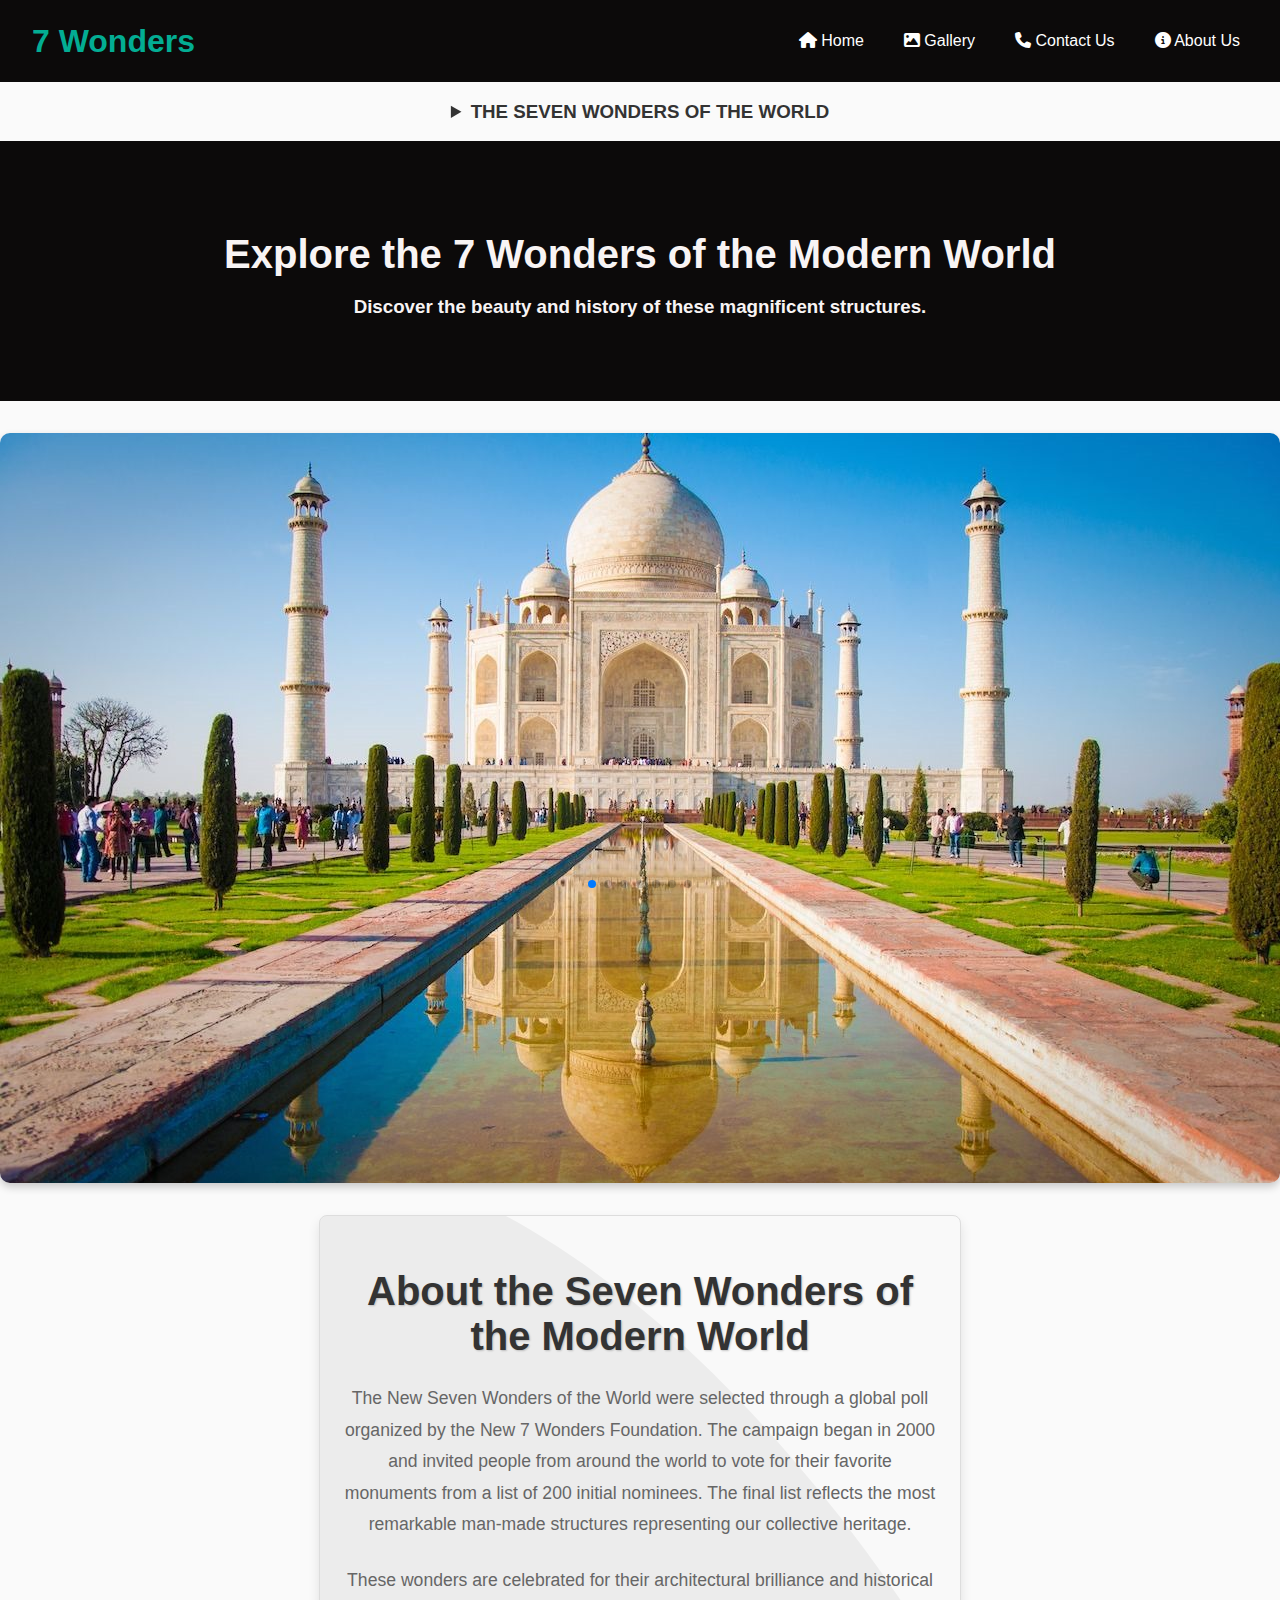
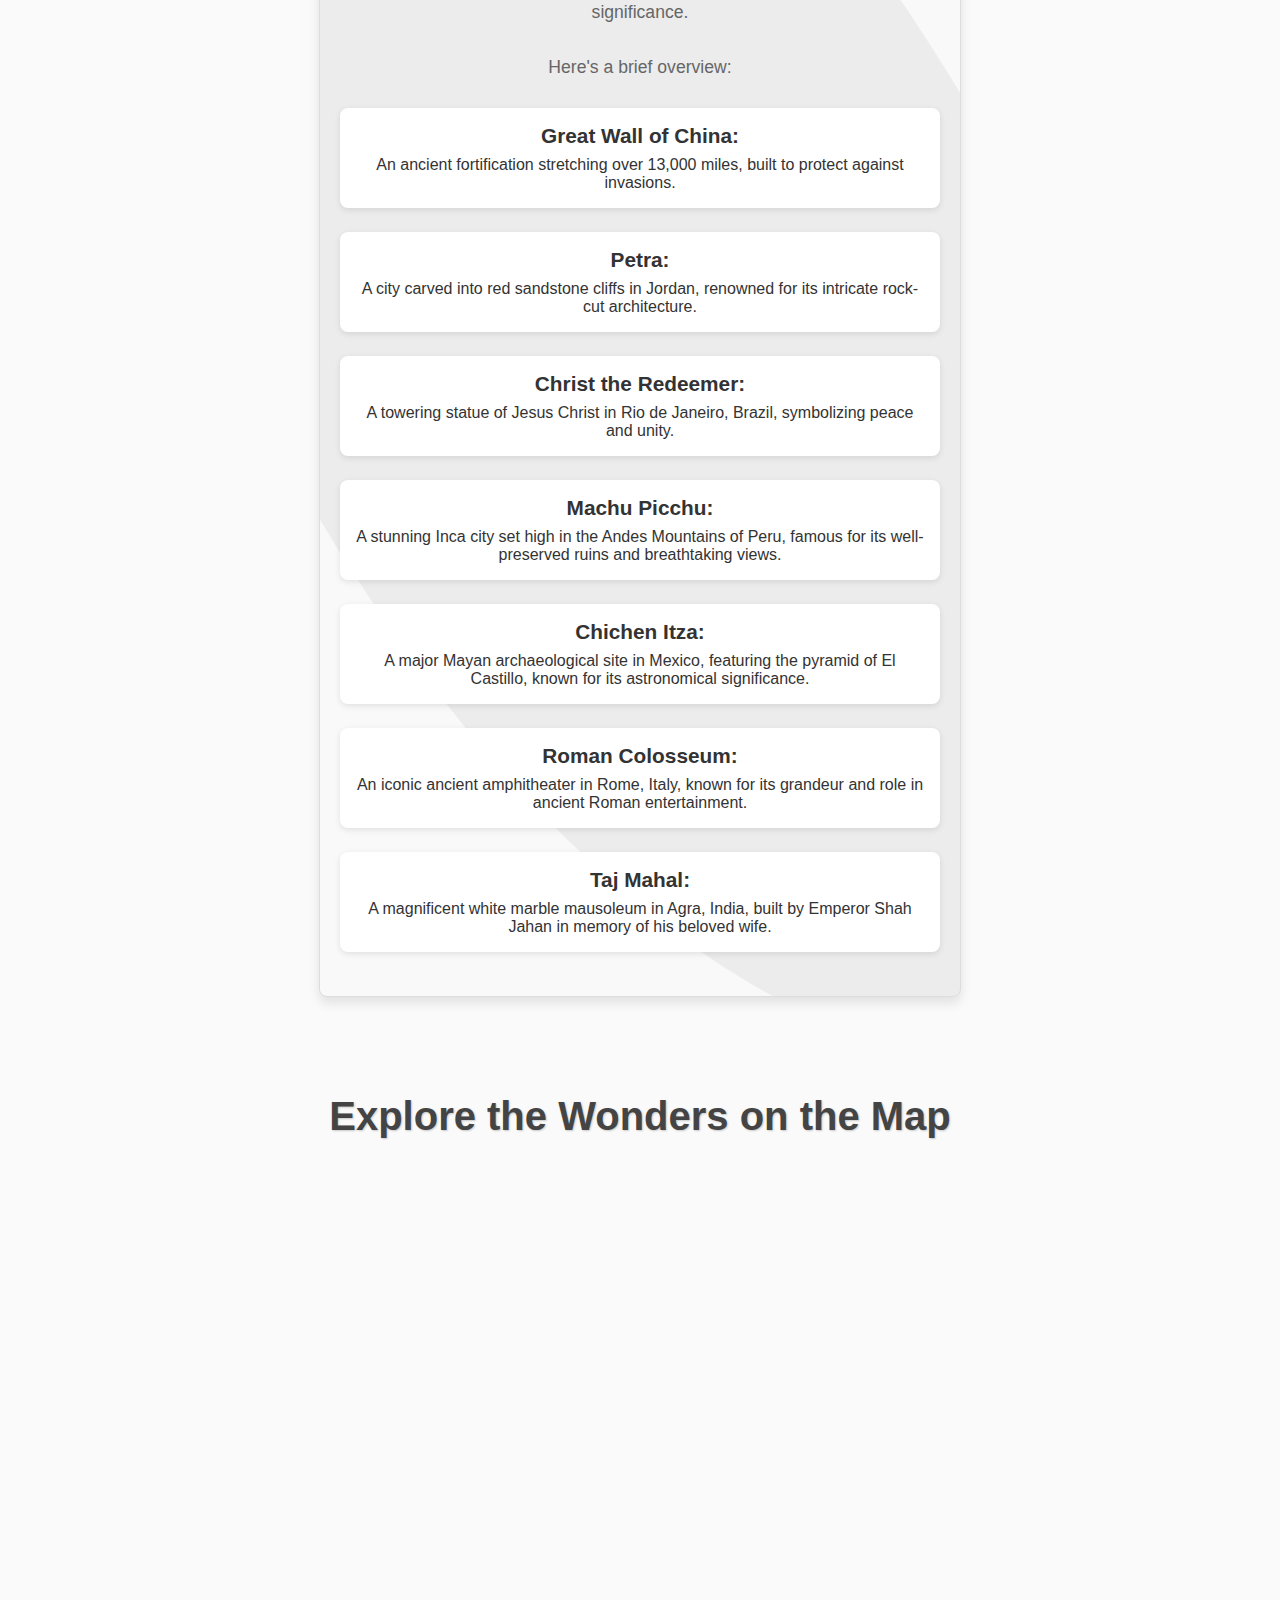
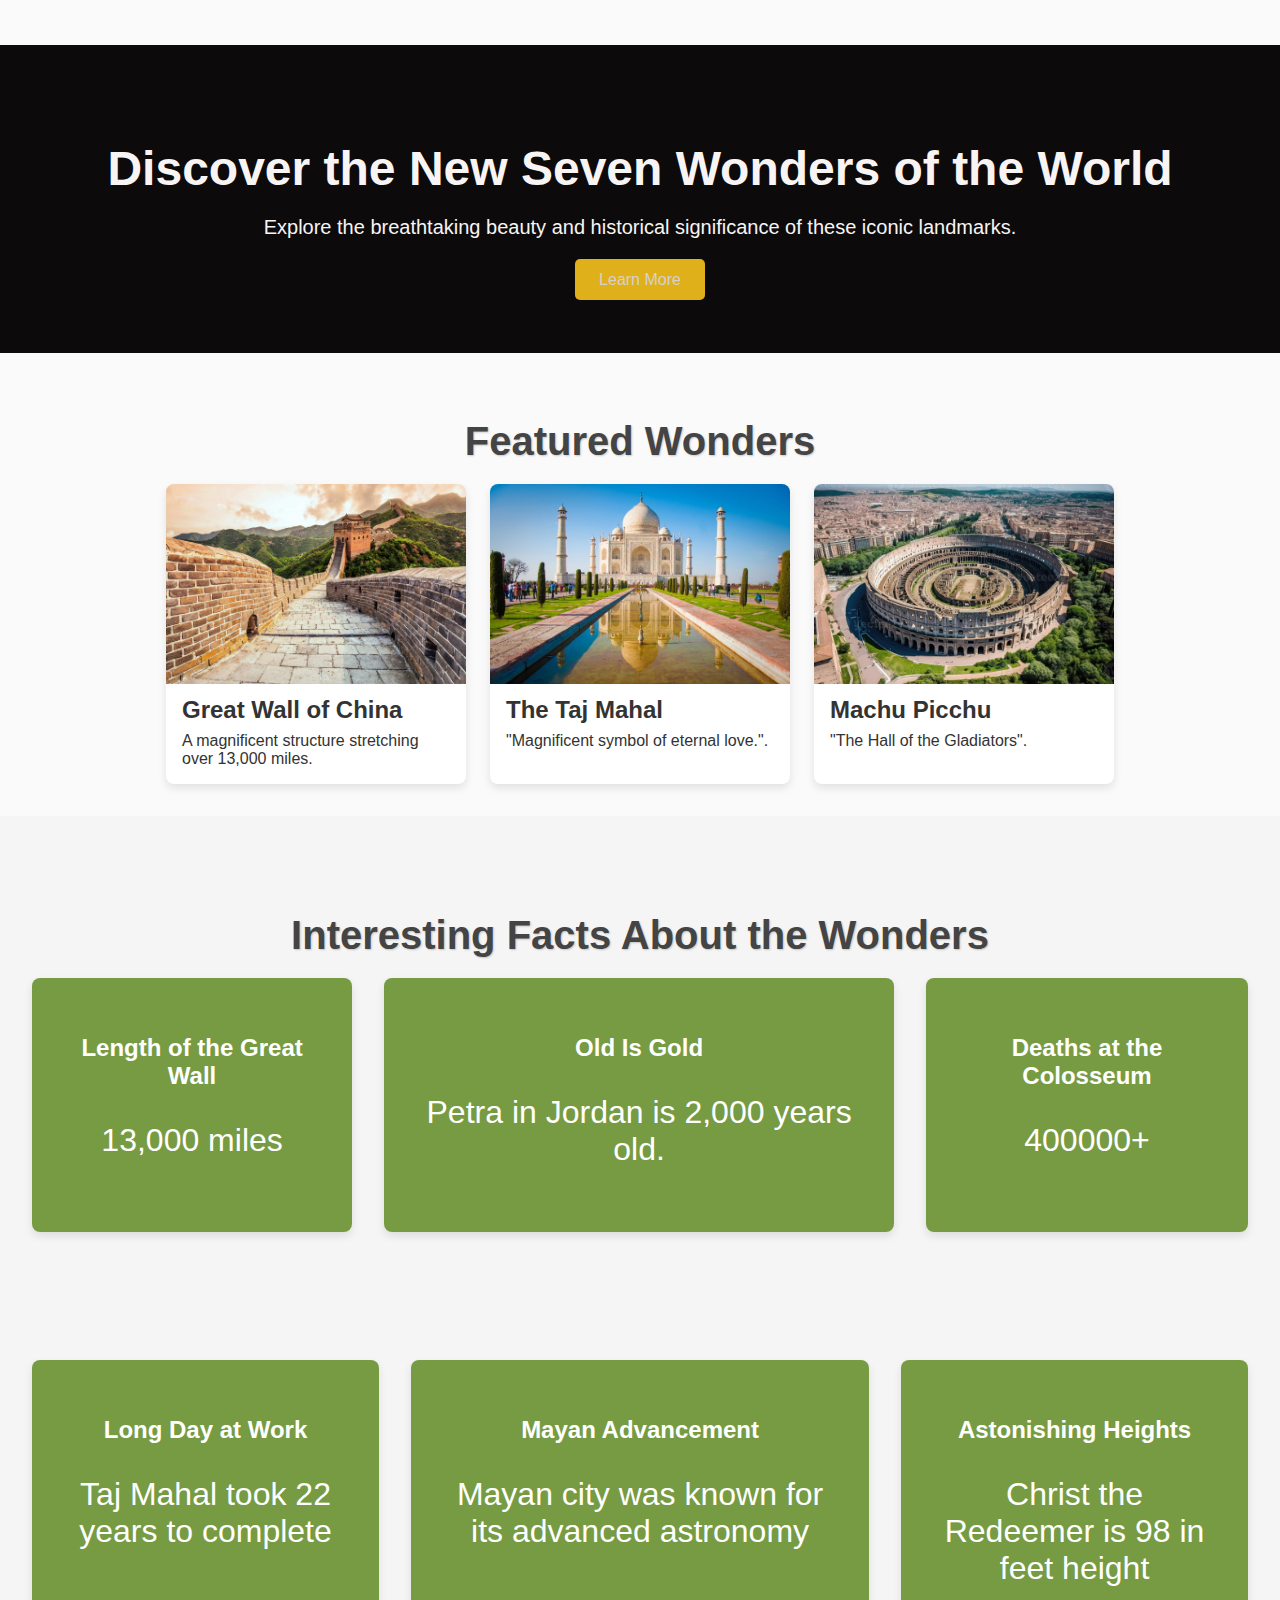
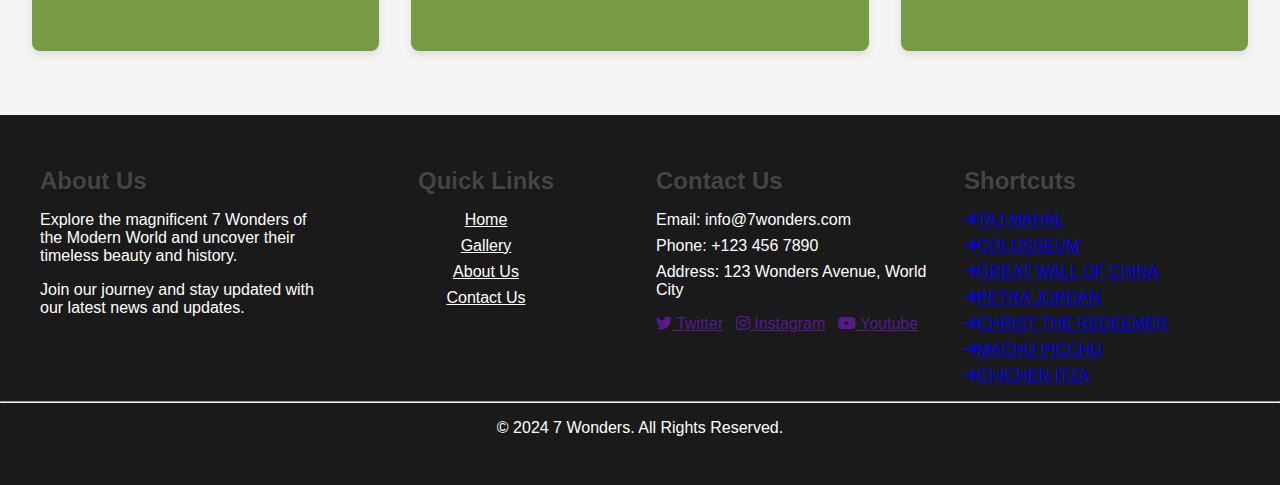
==== commit 548c69dd: "Update index.html" ====
--- a/index.html
+++ b/index.html
@@ -20,7 +20,7 @@
             <li><a href="About Us.html"><i class="fa-solid fa-circle-info"></i> About Us</a></li>
         </ul>
     </nav>
-    <center> <b><h3><details>
+    <center><b><h3><details>
         <summary>
             THE SEVEN WONDERS OF THE WORLD
         </summary>
@@ -42,10 +42,10 @@
     <section class="swiper-container">
         <div class="swiper-wrapper">
             <div class="swiper-slide"><img src="Taj-Mahal 1.jpeg" alt="Wonder 1"></div>
-            <div class="swiper-slide"><img src="Great Wall of China 1.jpg" alt="Wonder 2"></div>
+            <div class="swiper-slide"><img src="Great Wall of China 1" alt="Wonder 2"></div>
             <div class="swiper-slide"><img src="Colosseum 1.jpg" alt="Wonder 3"></div>
             <div class="swiper-slide"><img src="Chichen Itza 1.jpg" alt="Wonder 4"></div>
-            <div class="swiper-slide"><img src="Macchu picchu 1.jpg" alt="Wonder 5"></div>
+            <div class="swiper-slide"><img src="Macchu Picchu 1.jpg" alt="Wonder 5"></div>
             <div class="swiper-slide"><img src="Christ the Redeemer 1.jpeg" alt="Wonder 6"></div>
             <div class="swiper-slide"><img src="Petra 1.jpg" alt="Wonder 7"></div>
         </div>
